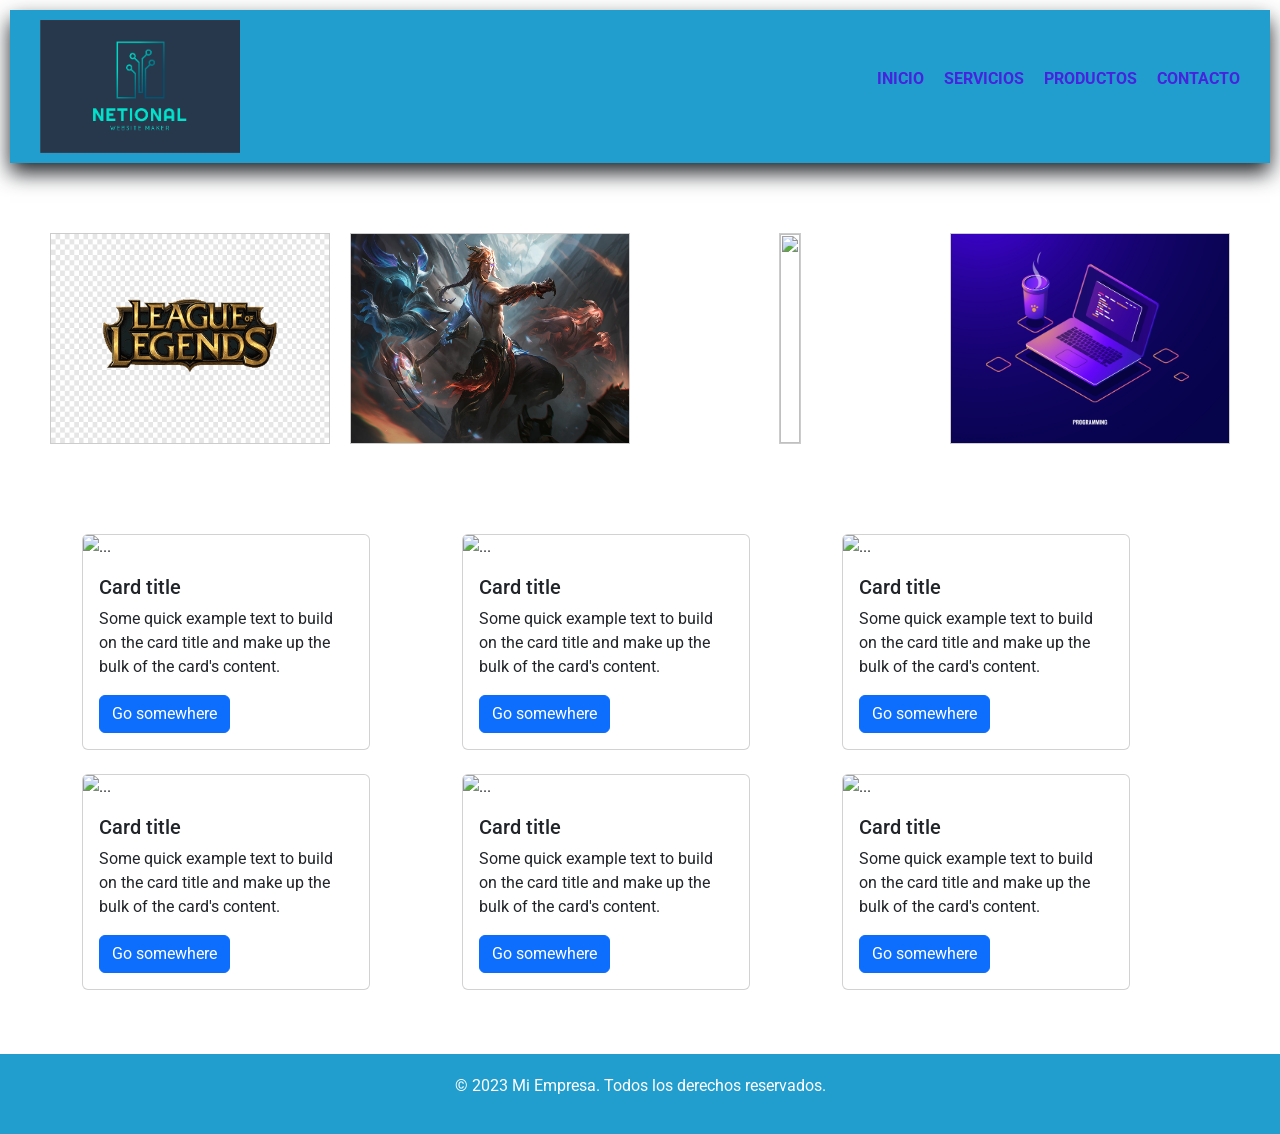
==== index.html @ 6ddd8033 "modificacion de carpetas" ====
<!DOCTYPE html>
<html lang="en">
<head>
    <meta charset="UTF-8">
    <meta name="viewport" content="width=device-width, initial-scale=1.0">
    <title>Pagina Box Model</title>
    <link rel="stylesheet" href="../assets/css/styles.css">
    <link href="https://cdn.jsdelivr.net/npm/bootstrap@5.0.2/dist/css/bootstrap.min.css" rel="stylesheet" integrity="sha384-EVSTQN3/azprG1Anm3QDgpJLIm9Nao0Yz1ztcQTwFspd3yD65VohhpuuCOmLASjC" crossorigin="anonymous">
</head>
<body>
    <header>
    <div class="logo">
        <img src="../assets/img/website_logo_3.png" alt="Logo de la Pagina" width="200px">
    </div>
    <nav>
        <ul>
            <li>
                <a href="/">Inicio</a>
            </li>
            <li>
                <a href="#">Servicios</a>
                <ul class="submenu">
                    <li>
                        <a href="#">Desarrollo Web</a>
                    </li>
                    <li>
                        <a href="#">Diseño Grafico</a>
                    </li>
                    <li>
                        <a href="#">Coaching</a>
                    </li>
                </ul>
            </li>
            <li>
                <a href="#">Productos</a>
            </li>
            <li>
                <a href="#">Contacto</a>    
            </li>
        </ul>
    </nav>

    </header>

    <link href="https://cdn.jsdelivr.net/npm/bootstrap@5.0.2/dist/css/bootstrap.min.css" rel="stylesheet" integrity="sha384-EVSTQN3/azprG1Anm3QDgpJLIm9Nao0Yz1ztcQTwFspd3yD65VohhpuuCOmLASjC" crossorigin="anonymous">

    <main>
        <section class="grid-container"> 
            <div class="grid-item"><img src="../assets/img/png-clipart-league-of-legends-esports-logo-font-game-league-of-legends-2018-game-text.png" alt=""></div>
            <div class="grid-item"><img src="../assets/img/Kayn_8.jpg" alt=""></div>
            <div class="grid-item"><img src="../assets/img/computer-program-coding-screen.jpg" alt=""></div>
            <div class="grid-item"><img src="../assets/img/971.jpg" alt=""></div>
        </section>

        <section id="BOOSTRAP">
        <div class="container d-flex">
        <div class="row"> 

            <div class="col-md-6 col-lg-4 mb-4">
                <div class="card" style="width: 18rem;">
                        <img src="..." class="card-img-top" alt="...">
                        <div class="card-body">
                            <h5 class="card-title">Card title</h5>
                            <p class="card-text">Some quick example text to build on the card title and make up the bulk of the card's content.</p>
                            <a href="#" class="btn btn-primary">Go somewhere</a>
                        </div>
                </div>
            </div>
            
            <div class="col-4 mb-4">
                <div class="card" style="width: 18rem;">
                        <img src="..." class="card-img-top" alt="...">
                        <div class="card-body">
                            <h5 class="card-title">Card title</h5>
                            <p class="card-text">Some quick example text to build on the card title and make up the bulk of the card's content.</p>
                            <a href="#" class="btn btn-primary">Go somewhere</a>
                        </div>
                </div>
            </div>

            <div class="col-md-6 col-lg-4 mb-4">
                <div class="card" style="width: 18rem;">
                        <img src="..." class="card-img-top" alt="...">
                        <div class="card-body">
                            <h5 class="card-title">Card title</h5>
                            <p class="card-text">Some quick example text to build on the card title and make up the bulk of the card's content.</p>
                            <a href="#" class="btn btn-primary">Go somewhere</a>
                        </div>
                </div>
            </div>

            <div class="col-md-6 col-lg-4 mb-4">
                <div class="card" style="width: 18rem;">
                        <img src="..." class="card-img-top" alt="...">
                        <div class="card-body">
                            <h5 class="card-title">Card title</h5>
                            <p class="card-text">Some quick example text to build on the card title and make up the bulk of the card's content.</p>
                            <a href="#" class="btn btn-primary">Go somewhere</a>
                        </div>
                </div>
            </div>
            
            <div class="col-md-6 col-lg-4 mb-4">
                <div class="card" style="width: 18rem;">
                        <img src="..." class="card-img-top" alt="...">
                        <div class="card-body">
                            <h5 class="card-title">Card title</h5>
                            <p class="card-text">Some quick example text to build on the card title and make up the bulk of the card's content.</p>
                            <a href="#" class="btn btn-primary">Go somewhere</a>
                        </div>
                </div>
            </div>

            <div class="col-md-6 col-lg-4 mb-4">
                <div class="card" style="width: 18rem;">
                        <img src="..." class="card-img-top" alt="...">
                        <div class="card-body">
                            <h5 class="card-title">Card title</h5>
                            <p class="card-text">Some quick example text to build on the card title and make up the bulk of the card's content.</p>
                            <a href="#" class="btn btn-primary">Go somewhere</a>
                        </div>
                </div>
            </div>
        


        </div>
        </div>

    </main>
    
    <footer>
        <p>&copy; 2023 Mi Empresa. Todos los derechos reservados.</p>
    </footer>

    <script src="https://cdn.jsdelivr.net/npm/bootstrap@5.0.2/dist/js/bootstrap.bundle.min.js" integrity="sha384-MrcW6ZMFYlzcLA8Nl+NtUVF0sA7MsXsP1UyJoMp4YLEuNSfAP+JcXn/tWtIaxVXM" crossorigin="anonymous"></script>

</body>
</html>
---- assets/css/styles.css ----
@import url('https://fonts.googleapis.com/css2?family=Roboto:wght@400;700&display=swap');

* {
    margin: 0;
    padding: 0;
    box-sizing: border-box;
    font-family: 'Roboto', sans-serif;
}

body {
    font-family: 'Roboto', sans-serif;
}

header {
    display: flex;
    background-color: #219dce;
    padding: 10px 30px;
    text-align: center;
    justify-content: space-between;
    align-items: center;
    margin: 10px 10px 20px 10px;
    box-shadow: 0 10px 20px; 
}

header nav ul {
    list-style: none;
    display: flex;
    column-gap: 20px;
}

header nav ul li a{
    text-decoration: none;
    color: rgb(70, 36, 221);
    text-transform: uppercase;
    font-weight: 700;
    width: 100%;
}

header nav ul li .submenu {
    display: none;
}

header nav ul li:hover .submenu {
    display: block;
    position: absolute;
    background-color: #0c0e0f;
    padding: 10px 20px;
    border-radius: 5px;
    margin-top: 10px;
}

main section {
    height: 100%;
}

.grid-container {
    display: grid;
    grid-template-columns: repeat(2 , 400px);
    grid-template-rows: auto auto; 
    gap: 20px;
    justify-content: center;
    padding: 50px;
    justify-items: center;
    justify-content: center;
    align-content: center;
    grid-template-areas: content;
}

.grid-item {
    border: 1px solid #ccc;
    text-align: center;
    font-size: 18px;
    font-weight: 500;
}

main section div img {
    width: 100%;
    height: 100%;
}

footer {
    display: grid;
    grid-template-areas: footer;
    background-color: #219dce;
    color: white;
    text-align: center;
    padding: 20px 0;
    margin-top: 20px;
}

@media (min-width: 600px) {
    .grid-container {
        grid-template-columns: repeat(2, 1fr);
        }
    }

@media (max-width: 600px) {
    .grid-container {
        grid-template-columns: repeat(1, 1fr);
        }
    }

@media (min-width: 1200px) {
    .grid-container {
        grid-template-columns: repeat(4, 1fr);
        }
    }
    
.container {
    max-width: 1200px;
    margin: 0 auto;
    padding: 20px;
    width: 100vh;
}
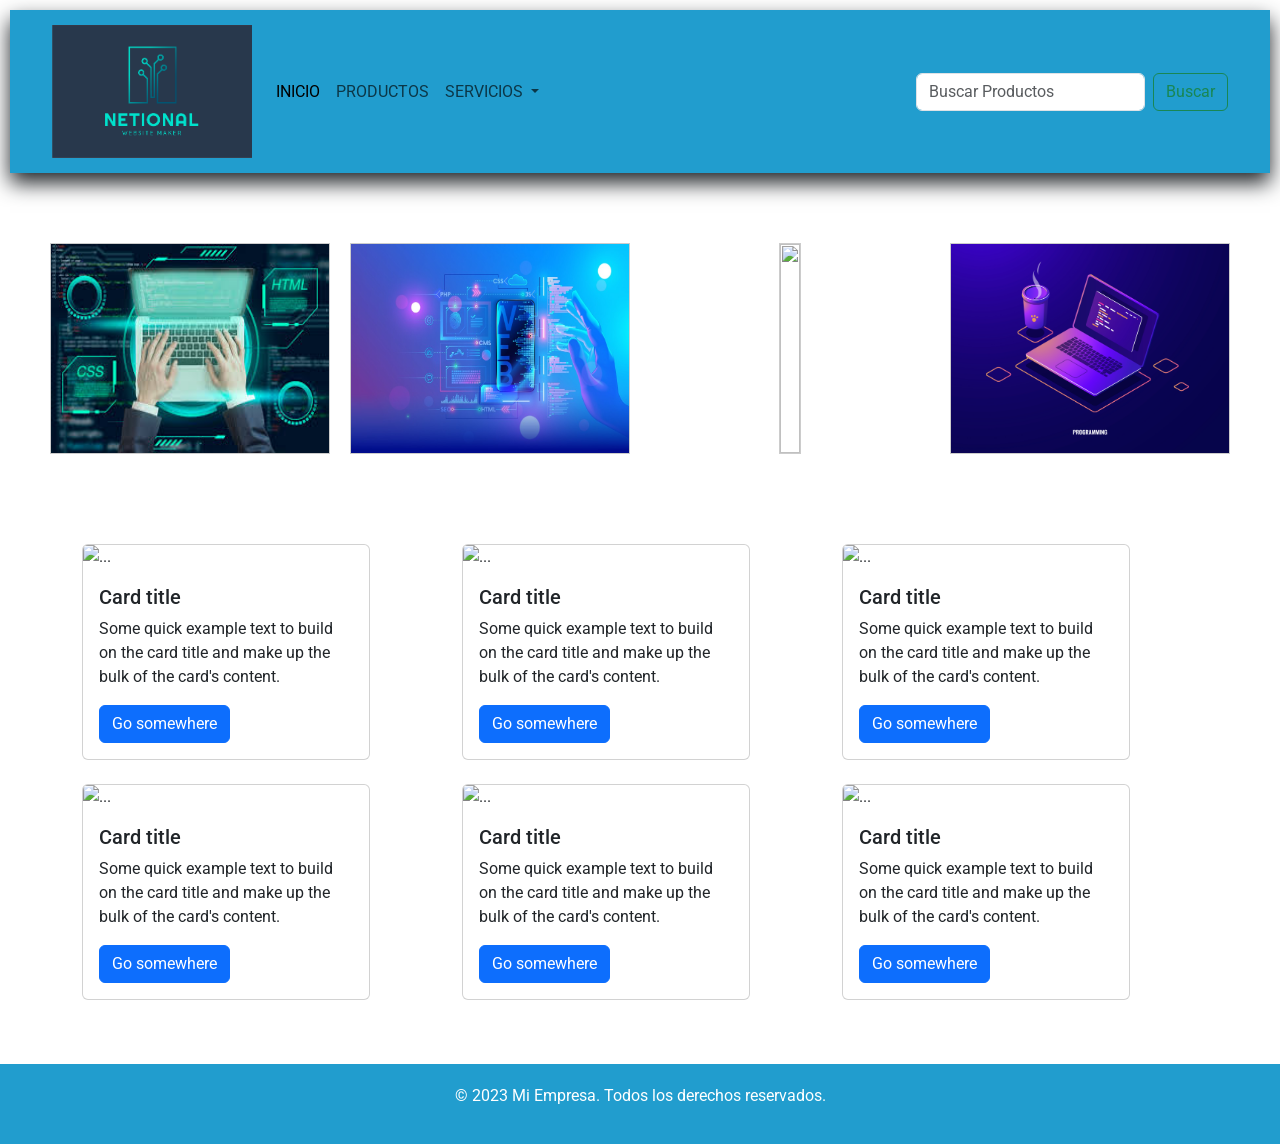
==== commit e486d9c5: "solucion imgs y navbar" ====
--- a/index.html
+++ b/index.html
@@ -4,12 +4,44 @@
     <meta charset="UTF-8">
     <meta name="viewport" content="width=device-width, initial-scale=1.0">
     <title>Pagina Box Model</title>
-    <link rel="stylesheet" href="../assets/css/styles.css">
+    <link rel="stylesheet" href="assets/css/styles.css">
     <link href="https://cdn.jsdelivr.net/npm/bootstrap@5.0.2/dist/css/bootstrap.min.css" rel="stylesheet" integrity="sha384-EVSTQN3/azprG1Anm3QDgpJLIm9Nao0Yz1ztcQTwFspd3yD65VohhpuuCOmLASjC" crossorigin="anonymous">
 </head>
 <body>
     <header>
-    <div class="logo">
+        <nav class="navbar navbar-expand-lg navbar-light bg-light">
+    <div class="container-fluid">
+    <a class="navbar-brand" href="#"><img src="../assets/img/website_logo_3.png" alt="Logo de la Pagina" width="200px"></a>
+    <button class="navbar-toggler" type="button" data-bs-toggle="collapse" data-bs-target="#navbarSupportedContent" aria-controls="navbarSupportedContent" aria-expanded="false" aria-label="Toggle navigation">
+    <span class="navbar-toggler-icon"></span>
+    </button>
+    <div class="collapse navbar-collapse" id="navbarSupportedContent">
+    <ul class="navbar-nav me-auto mb-2 mb-lg-0">
+        <li class="nav-item">
+        <a class="nav-link active" aria-current="page" href="#">Inicio</a>
+        </li>
+        <li class="nav-item">
+        <a class="nav-link" href="#">Productos</a>
+        </li>
+        <li class="nav-item dropdown">
+        <a class="nav-link dropdown-toggle" href="#" id="navbarDropdown" role="button" data-bs-toggle="dropdown" aria-expanded="false">
+            Servicios
+        </a>
+        <ul class="dropdown-menu" aria-labelledby="navbarDropdown">
+            <li><a class="dropdown-item" href="#">Desarrollador Web</a></li>
+            <li><a class="dropdown-item" href="#">Editor de Videos</a></li>
+            <li><a class="dropdown-item" href="#">Social Media Manager</a></li>
+        </ul>
+        </li>
+    </ul>
+    <form class="d-flex">
+        <input class="form-control me-2" type="search" placeholder="Buscar Productos" aria-label="Buscar Productos">
+        <button class="btn btn-outline-success" type="submit">Buscar</button>
+    </form>
+    </div>
+</div>
+</nav>
+    <!-- <div class="logo">
         <img src="../assets/img/website_logo_3.png" alt="Logo de la Pagina" width="200px">
     </div>
     <nav>
@@ -38,7 +70,7 @@
                 <a href="#">Contacto</a>    
             </li>
         </ul>
-    </nav>
+    </nav> --> 
 
     </header>
 
@@ -46,13 +78,13 @@
 
     <main>
         <section class="grid-container"> 
-            <div class="grid-item"><img src="../assets/img/png-clipart-league-of-legends-esports-logo-font-game-league-of-legends-2018-game-text.png" alt=""></div>
-            <div class="grid-item"><img src="../assets/img/Kayn_8.jpg" alt=""></div>
-            <div class="grid-item"><img src="../assets/img/computer-program-coding-screen.jpg" alt=""></div>
-            <div class="grid-item"><img src="../assets/img/971.jpg" alt=""></div>
+            <div class="grid-item"><img src="./assets/img/images.jpg" alt=""></div>
+            <div class="grid-item"><img src="./assets/img/los-mejores-lenguajes-de-programacion-en-el-desarrollo-web-y-su-importancia-en-la-era-digital.jpg" alt=""></div>
+            <div class="grid-item"><img src="./assets/img/computer-program-coding-screen.jpg" alt=""></div>
+            <div class="grid-item"><img src="./assets/img/971.jpg" alt=""></div>
         </section>
 
-        <section id="BOOSTRAP">
+        <section id="boostrap">
         <div class="container d-flex">
         <div class="row"> 
 
--- a/assets/css/styles.css
+++ b/assets/css/styles.css
@@ -1,23 +1,33 @@
-@import url('https://fonts.googleapis.com/css2?family=Roboto:wght@400;700&display=swap');
+@import url("https://fonts.googleapis.com/css2?family=Roboto:wght@400;700&display=swap");
+* {
+  margin: 0;
+  padding: 0;
+  box-sizing: border-box;
+  font-family: "Roboto", sans-serif;
+}
 
-* {
-    margin: 0;
-    padding: 0;
-    box-sizing: border-box;
-    font-family: 'Roboto', sans-serif;
+.navbar.navbar-expand-lg.navbar-light.bg-light {
+  display: flex;
+  background-color: #219dce !important;
+  padding: 10px 30px;
+  text-align: center;
+  justify-content: space-between;
+  align-items: center;
+  margin: 10px 10px 20px 10px;
+  box-shadow: 0 10px 20px;
 }
 
 body {
-    font-family: 'Roboto', sans-serif;
+  font-family: "Roboto", sans-serif;
 }
 
-header {
-    display: flex;
+/*header {
+  display: flex;
     background-color: #219dce;
     padding: 10px 30px;
     text-align: center;
     justify-content: space-between;
-    align-items: center;
+    align-items: center; 
     margin: 10px 10px 20px 10px;
     box-shadow: 0 10px 20px; 
 }
@@ -26,21 +36,20 @@
     list-style: none;
     display: flex;
     column-gap: 20px;
+}*/
+header nav ul li a {
+  text-decoration: none;
+  color: rgb(70, 36, 221);
+  text-transform: uppercase;
+  font-weight: 700;
+  width: 100%;
 }
 
-header nav ul li a{
-    text-decoration: none;
-    color: rgb(70, 36, 221);
-    text-transform: uppercase;
-    font-weight: 700;
-    width: 100%;
-}
-
-header nav ul li .submenu {
+/*header nav ul li .submenu {
     display: none;
 }
-
-header nav ul li:hover .submenu {
+*/
+/*header nav ul li:hover .submenu {
     display: block;
     position: absolute;
     background-color: #0c0e0f;
@@ -48,67 +57,72 @@
     border-radius: 5px;
     margin-top: 10px;
 }
-
+*/
 main section {
-    height: 100%;
+  height: 100%;
 }
 
 .grid-container {
-    display: grid;
-    grid-template-columns: repeat(2 , 400px);
-    grid-template-rows: auto auto; 
-    gap: 20px;
-    justify-content: center;
-    padding: 50px;
-    justify-items: center;
-    justify-content: center;
-    align-content: center;
-    grid-template-areas: content;
+  display: grid;
+  grid-template-columns: repeat(2, 400px);
+  grid-template-rows: auto auto;
+  gap: 20px;
+  justify-content: center;
+  padding: 50px;
+  justify-items: center;
+  justify-content: center;
+  align-content: center;
+  grid-template-areas: content;
 }
 
 .grid-item {
-    border: 1px solid #ccc;
-    text-align: center;
-    font-size: 18px;
-    font-weight: 500;
+  border: 1px solid #ccc;
+  text-align: center;
+  font-size: 18px;
+  font-weight: 500;
 }
 
 main section div img {
-    width: 100%;
-    height: 100%;
+  width: 100%;
+  height: 100%;
 }
 
 footer {
-    display: grid;
-    grid-template-areas: footer;
-    background-color: #219dce;
-    color: white;
-    text-align: center;
-    padding: 20px 0;
-    margin-top: 20px;
+  display: grid;
+  grid-template-areas: footer;
+  background-color: #219dce;
+  color: white;
+  text-align: center;
+  padding: 20px 0;
+  margin-top: 20px;
 }
 
 @media (min-width: 600px) {
-    .grid-container {
-        grid-template-columns: repeat(2, 1fr);
-        }
-    }
+  .grid-container {
+    grid-template-columns: repeat(2, 1fr);
+  }
+}
+@media (max-width: 600px) {
+  .grid-container {
+    grid-template-columns: repeat(1, 1fr);
+  }
+}
+@media (min-width: 1200px) {
+  .grid-container {
+    grid-template-columns: repeat(4, 1fr);
+  }
+}
+.container {
+  max-width: 1000px;
+  margin: 0 auto;
+  padding: 20px;
+}
 
-@media (max-width: 600px) {
-    .grid-container {
-        grid-template-columns: repeat(1, 1fr);
-        }
-    }
-
-@media (min-width: 1200px) {
-    .grid-container {
-        grid-template-columns: repeat(4, 1fr);
-        }
-    }
-    
-.container {
-    max-width: 1200px;
-    margin: 0 auto;
-    padding: 20px;
-    width: 100vh;
-}+#boostrap .container .row div .card {
+  transition: transform 0.5s;
+}
+#boostrap .container .row div .card:hover {
+  transform: scale 1.05;
+  box-shadow: 0 0 20px 10px rgb(238, 237, 237);
+  cursor: pointer;
+}/*# sourceMappingURL=styles.css.map */
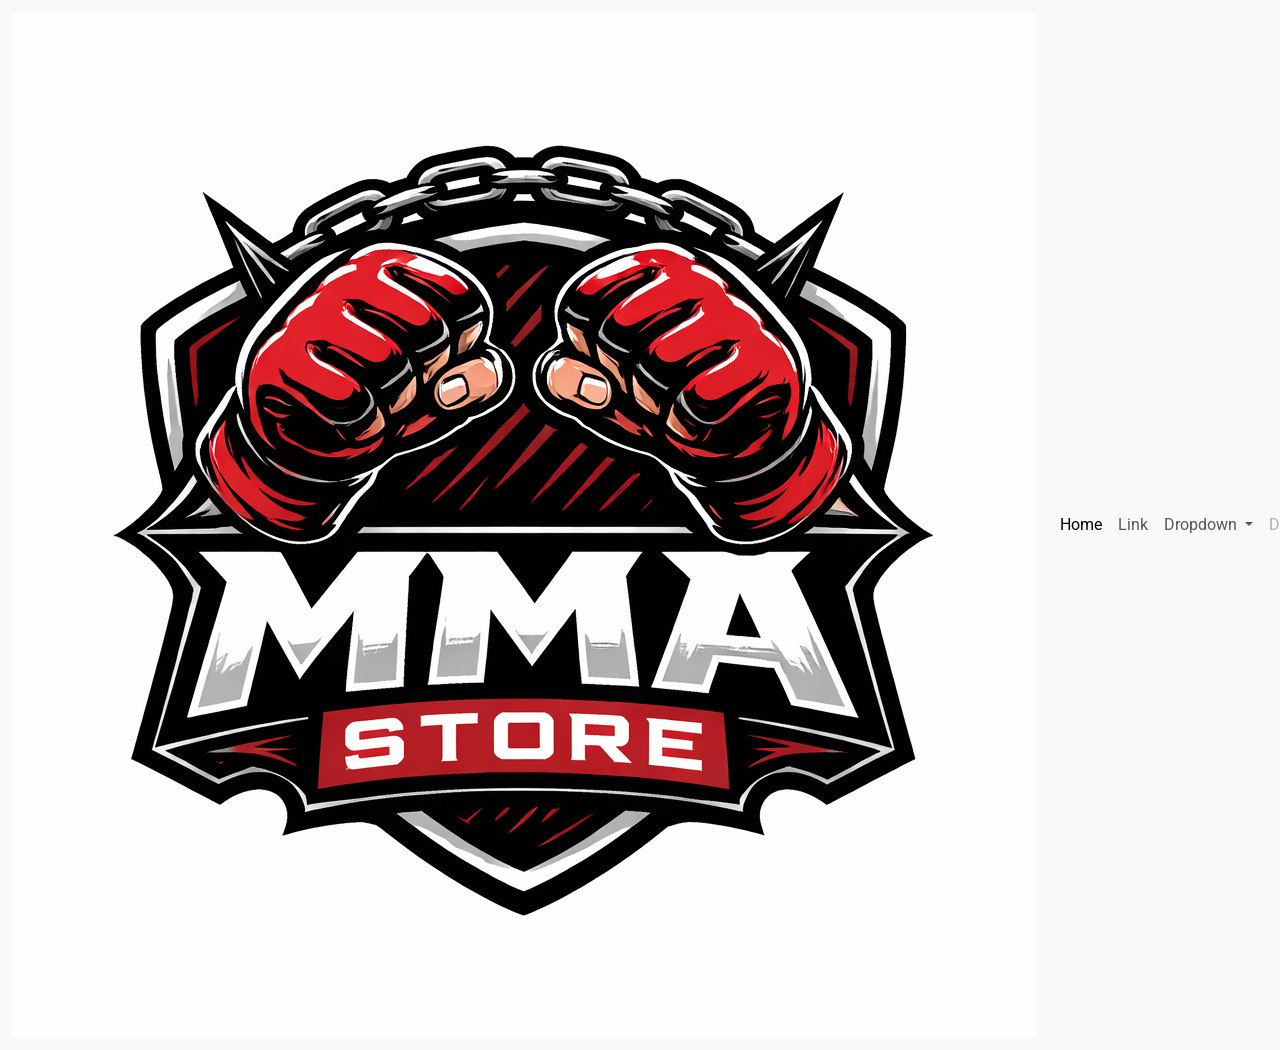
==== commit be480570: "Proyecto Final" ====
--- a/index.html
+++ b/index.html
@@ -1,171 +1,66 @@
 <!DOCTYPE html>
 <html lang="en">
+
 <head>
     <meta charset="UTF-8">
     <meta name="viewport" content="width=device-width, initial-scale=1.0">
-    <title>Pagina Box Model</title>
-    <link rel="stylesheet" href="assets/css/styles.css">
-    <link href="https://cdn.jsdelivr.net/npm/bootstrap@5.0.2/dist/css/bootstrap.min.css" rel="stylesheet" integrity="sha384-EVSTQN3/azprG1Anm3QDgpJLIm9Nao0Yz1ztcQTwFspd3yD65VohhpuuCOmLASjC" crossorigin="anonymous">
+    <title>Proyecto Final</title>
+    <link rel="stylesheet" href="/assets/css/styles.css">
+    <link href="https://cdn.jsdelivr.net/npm/bootstrap@5.3.8/dist/css/bootstrap.min.css" rel="stylesheet"
+        integrity="sha384-sRIl4kxILFvY47J16cr9ZwB07vP4J8+LH7qKQnuqkuIAvNWLzeN8tE5YBujZqJLB" crossorigin="anonymous">
 </head>
+
 <body>
     <header>
-        <nav class="navbar navbar-expand-lg navbar-light bg-light">
-    <div class="container-fluid">
-    <a class="navbar-brand" href="#"><img src="../assets/img/website_logo_3.png" alt="Logo de la Pagina" width="200px"></a>
-    <button class="navbar-toggler" type="button" data-bs-toggle="collapse" data-bs-target="#navbarSupportedContent" aria-controls="navbarSupportedContent" aria-expanded="false" aria-label="Toggle navigation">
-    <span class="navbar-toggler-icon"></span>
-    </button>
-    <div class="collapse navbar-collapse" id="navbarSupportedContent">
-    <ul class="navbar-nav me-auto mb-2 mb-lg-0">
-        <li class="nav-item">
-        <a class="nav-link active" aria-current="page" href="#">Inicio</a>
-        </li>
-        <li class="nav-item">
-        <a class="nav-link" href="#">Productos</a>
-        </li>
-        <li class="nav-item dropdown">
-        <a class="nav-link dropdown-toggle" href="#" id="navbarDropdown" role="button" data-bs-toggle="dropdown" aria-expanded="false">
-            Servicios
-        </a>
-        <ul class="dropdown-menu" aria-labelledby="navbarDropdown">
-            <li><a class="dropdown-item" href="#">Desarrollador Web</a></li>
-            <li><a class="dropdown-item" href="#">Editor de Videos</a></li>
-            <li><a class="dropdown-item" href="#">Social Media Manager</a></li>
-        </ul>
-        </li>
-    </ul>
-    <form class="d-flex">
-        <input class="form-control me-2" type="search" placeholder="Buscar Productos" aria-label="Buscar Productos">
-        <button class="btn btn-outline-success" type="submit">Buscar</button>
-    </form>
-    </div>
-</div>
-</nav>
-    <!-- <div class="logo">
-        <img src="../assets/img/website_logo_3.png" alt="Logo de la Pagina" width="200px">
-    </div>
-    <nav>
-        <ul>
-            <li>
-                <a href="/">Inicio</a>
-            </li>
-            <li>
-                <a href="#">Servicios</a>
-                <ul class="submenu">
-                    <li>
-                        <a href="#">Desarrollo Web</a>
-                    </li>
-                    <li>
-                        <a href="#">Diseño Grafico</a>
-                    </li>
-                    <li>
-                        <a href="#">Coaching</a>
-                    </li>
-                </ul>
-            </li>
-            <li>
-                <a href="#">Productos</a>
-            </li>
-            <li>
-                <a href="#">Contacto</a>    
-            </li>
-        </ul>
-    </nav> --> 
-
+        <nav class="navbar navbar-expand-lg bg-body-tertiary">
+            <div class="container-fluid">
+                <a class="navbar-brand" href="#"><img src="/assets/img/Logo agresivo de MMA STORE.png" alt=""></a>
+                <button class="navbar-toggler" type="button" data-bs-toggle="collapse"
+                    data-bs-target="#navbarSupportedContent" aria-controls="navbarSupportedContent"
+                    aria-expanded="false" aria-label="Toggle navigation">
+                    <span class="navbar-toggler-icon"></span>
+                </button>
+                <div class="collapse navbar-collapse" id="navbarSupportedContent">
+                    <ul class="navbar-nav me-auto mb-2 mb-lg-0">
+                        <li class="nav-item">
+                            <a class="nav-link active" aria-current="page" href="#">Home</a>
+                        </li>
+                        <li class="nav-item">
+                            <a class="nav-link" href="#">Link</a>
+                        </li>
+                        <li class="nav-item dropdown">
+                            <a class="nav-link dropdown-toggle" href="#" role="button" data-bs-toggle="dropdown"
+                                aria-expanded="false">
+                                Dropdown
+                            </a>
+                            <ul class="dropdown-menu">
+                                <li><a class="dropdown-item" href="#">Action</a></li>
+                                <li><a class="dropdown-item" href="#">Another action</a></li>
+                                <li>
+                                    <hr class="dropdown-divider">
+                                </li>
+                                <li><a class="dropdown-item" href="#">Something else here</a></li>
+                            </ul>
+                        </li>
+                        <li class="nav-item">
+                            <a class="nav-link disabled" aria-disabled="true">Disabled</a>
+                        </li>
+                    </ul>
+                    <form class="d-flex" role="search">
+                        <input class="form-control me-2" type="search" placeholder="Search" aria-label="Search" />
+                        <button class="btn btn-outline-success" type="submit">Search</button>
+                    </form>
+                </div>
+            </div>
+        </nav>
     </header>
 
-    <link href="https://cdn.jsdelivr.net/npm/bootstrap@5.0.2/dist/css/bootstrap.min.css" rel="stylesheet" integrity="sha384-EVSTQN3/azprG1Anm3QDgpJLIm9Nao0Yz1ztcQTwFspd3yD65VohhpuuCOmLASjC" crossorigin="anonymous">
+    <main></main>
 
-    <main>
-        <section class="grid-container"> 
-            <div class="grid-item"><img src="./assets/img/images.jpg" alt=""></div>
-            <div class="grid-item"><img src="./assets/img/los-mejores-lenguajes-de-programacion-en-el-desarrollo-web-y-su-importancia-en-la-era-digital.jpg" alt=""></div>
-            <div class="grid-item"><img src="./assets/img/computer-program-coding-screen.jpg" alt=""></div>
-            <div class="grid-item"><img src="./assets/img/971.jpg" alt=""></div>
-        </section>
+    <footer></footer>
+    <script src="https://cdn.jsdelivr.net/npm/bootstrap@5.3.8/dist/js/bootstrap.bundle.min.js"
+        integrity="sha384-FKyoEForCGlyvwx9Hj09JcYn3nv7wiPVlz7YYwJrWVcXK/BmnVDxM+D2scQbITxI"
+        crossorigin="anonymous"></script>
+</body>
 
-        <section id="boostrap">
-        <div class="container d-flex">
-        <div class="row"> 
-
-            <div class="col-md-6 col-lg-4 mb-4">
-                <div class="card" style="width: 18rem;">
-                        <img src="..." class="card-img-top" alt="...">
-                        <div class="card-body">
-                            <h5 class="card-title">Card title</h5>
-                            <p class="card-text">Some quick example text to build on the card title and make up the bulk of the card's content.</p>
-                            <a href="#" class="btn btn-primary">Go somewhere</a>
-                        </div>
-                </div>
-            </div>
-            
-            <div class="col-4 mb-4">
-                <div class="card" style="width: 18rem;">
-                        <img src="..." class="card-img-top" alt="...">
-                        <div class="card-body">
-                            <h5 class="card-title">Card title</h5>
-                            <p class="card-text">Some quick example text to build on the card title and make up the bulk of the card's content.</p>
-                            <a href="#" class="btn btn-primary">Go somewhere</a>
-                        </div>
-                </div>
-            </div>
-
-            <div class="col-md-6 col-lg-4 mb-4">
-                <div class="card" style="width: 18rem;">
-                        <img src="..." class="card-img-top" alt="...">
-                        <div class="card-body">
-                            <h5 class="card-title">Card title</h5>
-                            <p class="card-text">Some quick example text to build on the card title and make up the bulk of the card's content.</p>
-                            <a href="#" class="btn btn-primary">Go somewhere</a>
-                        </div>
-                </div>
-            </div>
-
-            <div class="col-md-6 col-lg-4 mb-4">
-                <div class="card" style="width: 18rem;">
-                        <img src="..." class="card-img-top" alt="...">
-                        <div class="card-body">
-                            <h5 class="card-title">Card title</h5>
-                            <p class="card-text">Some quick example text to build on the card title and make up the bulk of the card's content.</p>
-                            <a href="#" class="btn btn-primary">Go somewhere</a>
-                        </div>
-                </div>
-            </div>
-            
-            <div class="col-md-6 col-lg-4 mb-4">
-                <div class="card" style="width: 18rem;">
-                        <img src="..." class="card-img-top" alt="...">
-                        <div class="card-body">
-                            <h5 class="card-title">Card title</h5>
-                            <p class="card-text">Some quick example text to build on the card title and make up the bulk of the card's content.</p>
-                            <a href="#" class="btn btn-primary">Go somewhere</a>
-                        </div>
-                </div>
-            </div>
-
-            <div class="col-md-6 col-lg-4 mb-4">
-                <div class="card" style="width: 18rem;">
-                        <img src="..." class="card-img-top" alt="...">
-                        <div class="card-body">
-                            <h5 class="card-title">Card title</h5>
-                            <p class="card-text">Some quick example text to build on the card title and make up the bulk of the card's content.</p>
-                            <a href="#" class="btn btn-primary">Go somewhere</a>
-                        </div>
-                </div>
-            </div>
-        
-
-
-        </div>
-        </div>
-
-    </main>
-    
-    <footer>
-        <p>&copy; 2023 Mi Empresa. Todos los derechos reservados.</p>
-    </footer>
-
-    <script src="https://cdn.jsdelivr.net/npm/bootstrap@5.0.2/dist/js/bootstrap.bundle.min.js" integrity="sha384-MrcW6ZMFYlzcLA8Nl+NtUVF0sA7MsXsP1UyJoMp4YLEuNSfAP+JcXn/tWtIaxVXM" crossorigin="anonymous"></script>
-
-</body>
 </html>
--- a/assets/css/styles.css
+++ b/assets/css/styles.css
@@ -6,123 +6,31 @@
   font-family: "Roboto", sans-serif;
 }
 
-.navbar.navbar-expand-lg.navbar-light.bg-light {
-  display: flex;
-  background-color: #219dce !important;
-  padding: 10px 30px;
-  text-align: center;
-  justify-content: space-between;
-  align-items: center;
-  margin: 10px 10px 20px 10px;
-  box-shadow: 0 10px 20px;
-}
-
 body {
   font-family: "Roboto", sans-serif;
 }
 
-/*header {
-  display: flex;
-    background-color: #219dce;
-    padding: 10px 30px;
-    text-align: center;
-    justify-content: space-between;
-    align-items: center; 
-    margin: 10px 10px 20px 10px;
-    box-shadow: 0 10px 20px; 
+.navbar navbar-expand-lg bg-body-tertiary {
+  background-color: #2273c4;
+  padding: 1rem;
 }
 
-header nav ul {
-    list-style: none;
-    display: flex;
-    column-gap: 20px;
-}*/
-header nav ul li a {
-  text-decoration: none;
-  color: rgb(70, 36, 221);
-  text-transform: uppercase;
-  font-weight: 700;
-  width: 100%;
+headr nav div img {
+  height: 50px;
 }
 
-/*header nav ul li .submenu {
-    display: none;
+@media (max-width: 600px) {
+  .grid-container {
+    grid-template-columns: repeat(1, 1fr);
+  }
 }
-*/
-/*header nav ul li:hover .submenu {
-    display: block;
-    position: absolute;
-    background-color: #0c0e0f;
-    padding: 10px 20px;
-    border-radius: 5px;
-    margin-top: 10px;
-}
-*/
-main section {
-  height: 100%;
-}
-
-.grid-container {
-  display: grid;
-  grid-template-columns: repeat(2, 400px);
-  grid-template-rows: auto auto;
-  gap: 20px;
-  justify-content: center;
-  padding: 50px;
-  justify-items: center;
-  justify-content: center;
-  align-content: center;
-  grid-template-areas: content;
-}
-
-.grid-item {
-  border: 1px solid #ccc;
-  text-align: center;
-  font-size: 18px;
-  font-weight: 500;
-}
-
-main section div img {
-  width: 100%;
-  height: 100%;
-}
-
-footer {
-  display: grid;
-  grid-template-areas: footer;
-  background-color: #219dce;
-  color: white;
-  text-align: center;
-  padding: 20px 0;
-  margin-top: 20px;
-}
-
 @media (min-width: 600px) {
   .grid-container {
     grid-template-columns: repeat(2, 1fr);
-  }
-}
-@media (max-width: 600px) {
-  .grid-container {
-    grid-template-columns: repeat(1, 1fr);
   }
 }
 @media (min-width: 1200px) {
   .grid-container {
     grid-template-columns: repeat(4, 1fr);
   }
-}
-.container {
-  max-width: 1000px;
-  margin: 0 auto;
-  padding: 20px;
-}
-
-#boostrap .container .row div .card {
-  transition: transform 0.5s;
-}
-#boostrap .container .row div .card:hover {
-  transform: scale 1.05;
-  box-shadow: 0 0 20px 10px rgb(238, 237, 237);
-  cursor: pointer;
 }/*# sourceMappingURL=styles.css.map */
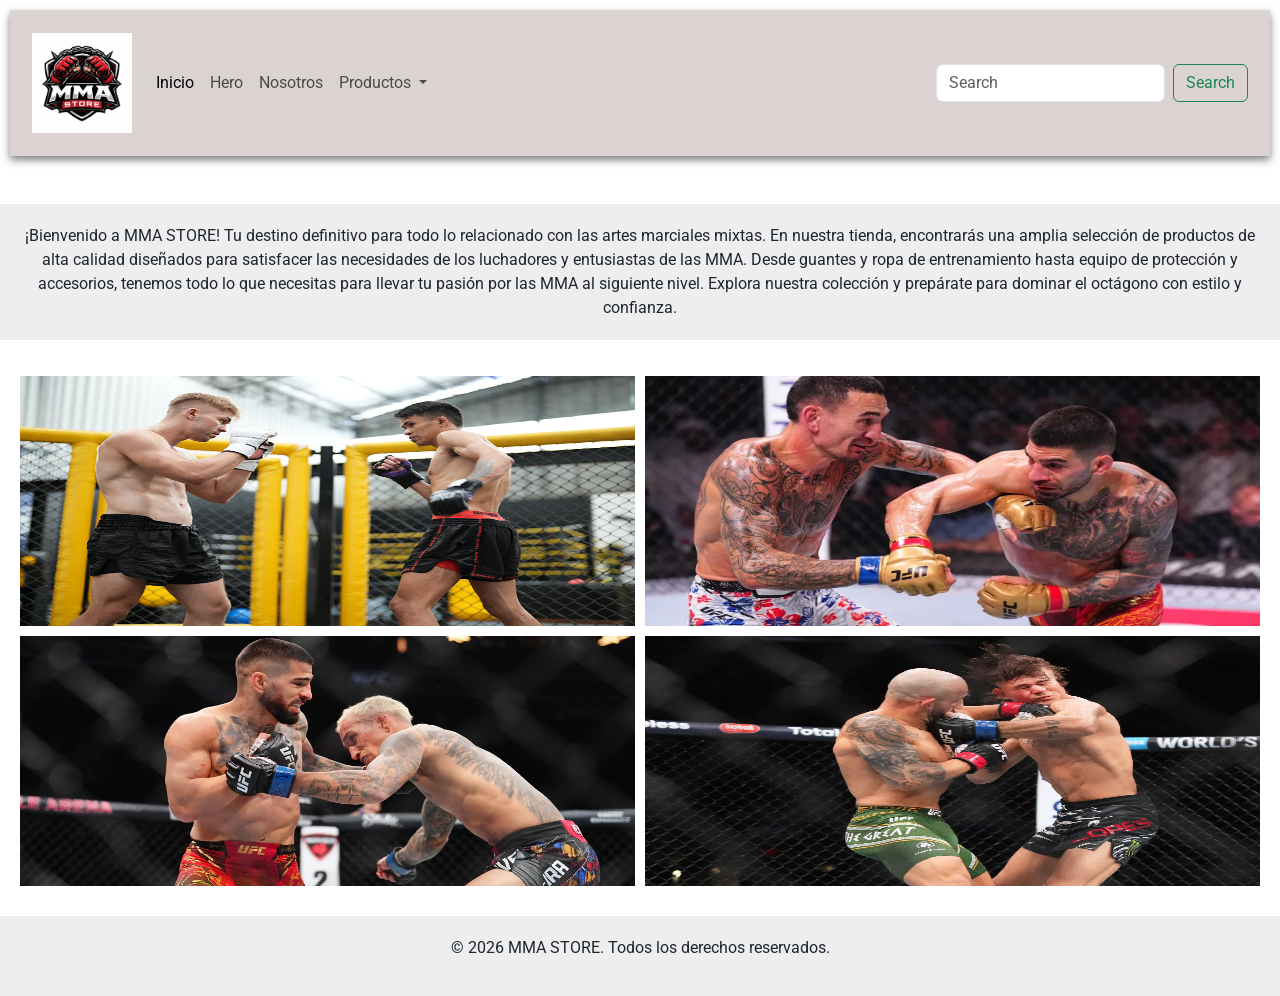
==== commit cfad4a14: "prueba visual pagina" ====
--- a/index.html
+++ b/index.html
@@ -1,5 +1,5 @@
 <!DOCTYPE html>
-<html lang="en">
+<html lang="es">
 
 <head>
     <meta charset="UTF-8">
@@ -12,9 +12,10 @@
 
 <body>
     <header>
-        <nav class="navbar navbar-expand-lg bg-body-tertiary">
+        <nav class="navbar navbar-expand-lg">
             <div class="container-fluid">
-                <a class="navbar-brand" href="#"><img src="/assets/img/Logo agresivo de MMA STORE.png" alt=""></a>
+                <a class="navbar-brand" href="#"><img src="/assets/img/Logo agresivo de MMA STORE.png"
+                        alt="Logo del sitio" class="logo"></a>
                 <button class="navbar-toggler" type="button" data-bs-toggle="collapse"
                     data-bs-target="#navbarSupportedContent" aria-controls="navbarSupportedContent"
                     aria-expanded="false" aria-label="Toggle navigation">
@@ -23,27 +24,23 @@
                 <div class="collapse navbar-collapse" id="navbarSupportedContent">
                     <ul class="navbar-nav me-auto mb-2 mb-lg-0">
                         <li class="nav-item">
-                            <a class="nav-link active" aria-current="page" href="#">Home</a>
+                            <a class="nav-link active" aria-current="page" href="#">Inicio</a>
                         </li>
                         <li class="nav-item">
-                            <a class="nav-link" href="#">Link</a>
+                            <a class="nav-link" href="/hero.html">Hero</a>
+                        </li>
+                        <li class="nav-item">
+                            <a class="nav-link" href="/nosotros.html">Nosotros</a>
                         </li>
                         <li class="nav-item dropdown">
                             <a class="nav-link dropdown-toggle" href="#" role="button" data-bs-toggle="dropdown"
                                 aria-expanded="false">
-                                Dropdown
+                                Productos
                             </a>
                             <ul class="dropdown-menu">
-                                <li><a class="dropdown-item" href="#">Action</a></li>
-                                <li><a class="dropdown-item" href="#">Another action</a></li>
-                                <li>
-                                    <hr class="dropdown-divider">
-                                </li>
-                                <li><a class="dropdown-item" href="#">Something else here</a></li>
+                                <li><a class="dropdown-item" href="/productoDestacado.html">Producto Destacado</a></li>
+                                <li><a class="dropdown-item" href="/todosLosProductos.html">Todos los Productos</a></li>
                             </ul>
-                        </li>
-                        <li class="nav-item">
-                            <a class="nav-link disabled" aria-disabled="true">Disabled</a>
                         </li>
                     </ul>
                     <form class="d-flex" role="search">
@@ -55,12 +52,80 @@
         </nav>
     </header>
 
-    <main></main>
+    <main>
+        <section class="bienvenida">
+            <p class="text-center mt-5">¡Bienvenido a MMA STORE! Tu destino definitivo para todo lo relacionado con las
+                artes marciales mixtas. En nuestra tienda, encontrarás una amplia selección de productos de alta calidad
+                diseñados para satisfacer las necesidades de los luchadores y entusiastas de las MMA. Desde guantes y
+                ropa de entrenamiento hasta equipo de protección y accesorios, tenemos todo lo que necesitas para llevar
+                tu pasión por las MMA al siguiente nivel. Explora nuestra colección y prepárate para dominar el octágono
+                con estilo y confianza.</p>
+        </section>
 
-    <footer></footer>
+        <section class="index">
+            <div>
+                <p><img src="assets/img/02-Post-Tagoya.jpg" alt=""></p>
+            </div>
+            <div>
+                <p><img src="assets/img/Ilia Topuria 102624.jpg.webp" alt=""></p>
+            </div>
+            <div>
+                <p><img src="assets/img/UFC-MMA-Topuria-vs-Oliveira.jpg" alt=""></p>
+            </div>
+            <div>
+                <p><img src="assets/img/zgKd-1zx8_2000x1500__1.jpg  " alt=""></p>
+            </div>
+        </section>
+
+    </main>
+
+    <footer>
+        <p>© 2026 MMA STORE. Todos los derechos reservados.</p>
+    </footer>
     <script src="https://cdn.jsdelivr.net/npm/bootstrap@5.3.8/dist/js/bootstrap.bundle.min.js"
         integrity="sha384-FKyoEForCGlyvwx9Hj09JcYn3nv7wiPVlz7YYwJrWVcXK/BmnVDxM+D2scQbITxI"
         crossorigin="anonymous"></script>
 </body>
 
-</html>+</html>
+
+<!--Toda esta seccion es para el index "Todos los Productos"-->
+<!-- <section class="grilla_ind">
+         <div class="grid-container">
+             <div class="card" style="width: 18rem;">
+                 <img src="assets/img/31849f46dc16fc10c0fbd06277b64cf72ee92ae4_HANDWRAPS_2.5_KONTACT_BLACK_GOLD_SD_03-460x552.jpg" class="card-img-top" alt="...">
+                 <div class="card-body">
+                     <h5 class="card-title">Vendas</h5>
+                     <p class="card-text">Some quick example text to build on the card title and make up the bulk of
+                         the card’s content.</p>
+                     <a href="#" class="btn btn-primary">Go somewhere</a>
+                 </div>
+             </div>
+         </div>
+         <div class="card" style="width: 18rem;">
+             <img src="assets/img/628808365d48ea337dcf21d5299c42cc4a70ed1e_VENUM_05757_109_G_01_474x.webp" class="card-img-top" alt="...">
+             <div class="card-body">
+                 <h5 class="card-title">Botas</h5>
+                 <p class="card-text">Some quick example text to build on the card title and make up the bulk of the
+                     card’s content.</p>
+                 <a href="#" class="btn btn-primary">Go somewhere</a>
+             </div>
+         </div>
+         <div class="card" style="width: 18rem;">
+             <img src="assets/img/D_NQ_NP_977302-MLA99228874431_112025-O.webp" class="card-img-top" alt="...">
+             <div class="card-body">
+                 <h5 class="card-title">Guantes MMA Sparring</h5>
+                 <p class="card-text">Some quick example text to build on the card title and make up the bulk of the
+                     card’s content.</p>
+                 <a href="#" class="btn btn-primary">Go somewhere</a>
+             </div>
+         </div>
+         <div class="card" style="width: 18rem;">
+             <img src="assets/img/gemini_generated_image_hc5rl9hc5rl9hc5r-a8b96d069b599893d917728514226203-480-0.webp" class="card-img-top" alt="...">
+             <div class="card-body">
+                 <h5 class="card-title">Shorts</h5>
+                 <p class="card-text">Unos shorts de entrenamiento para tu práctica diaria.</p>
+                 <a href="#" class="btn btn-primary">Go somewhere</a>
+             </div>
+         </div>
+     </section> -->
--- a/assets/css/styles.css
+++ b/assets/css/styles.css
@@ -10,13 +10,53 @@
   font-family: "Roboto", sans-serif;
 }
 
-.navbar navbar-expand-lg bg-body-tertiary {
-  background-color: #2273c4;
-  padding: 1rem;
+header {
+  background-color: #dbd2d2;
+  color: #fff;
+  padding: 10px;
+  margin: 10px;
+  box-shadow: 0 4px 8px rgba(0, 0, 0, 0.5);
+}
+header .logo {
+  height: 100px;
+  width: auto;
 }
 
-headr nav div img {
-  height: 50px;
+main .bienvenida .text-center {
+  background-color: #edeef0;
+  padding: 20px;
+  margin-top: 5px;
+}
+
+.grilla_ind {
+  display: grid;
+  grid-template-columns: 2fr 2fr;
+  gap: 20px;
+  padding: 20px;
+  justify-content: space-between;
+}
+
+.index {
+  display: grid;
+  grid-template-columns: 2fr 2fr;
+  grid-template-rows: 250px 250px;
+  gap: 10px;
+  padding: 20px;
+  justify-content: space-between;
+  width: 100%;
+}
+.index img {
+  width: 100%;
+  height: 250px;
+}
+
+footer {
+  display: flex;
+  justify-content: center;
+  text-align: center;
+  background-color: #edeef0;
+  padding: 20px;
+  margin-top: 10px;
 }
 
 @media (max-width: 600px) {
